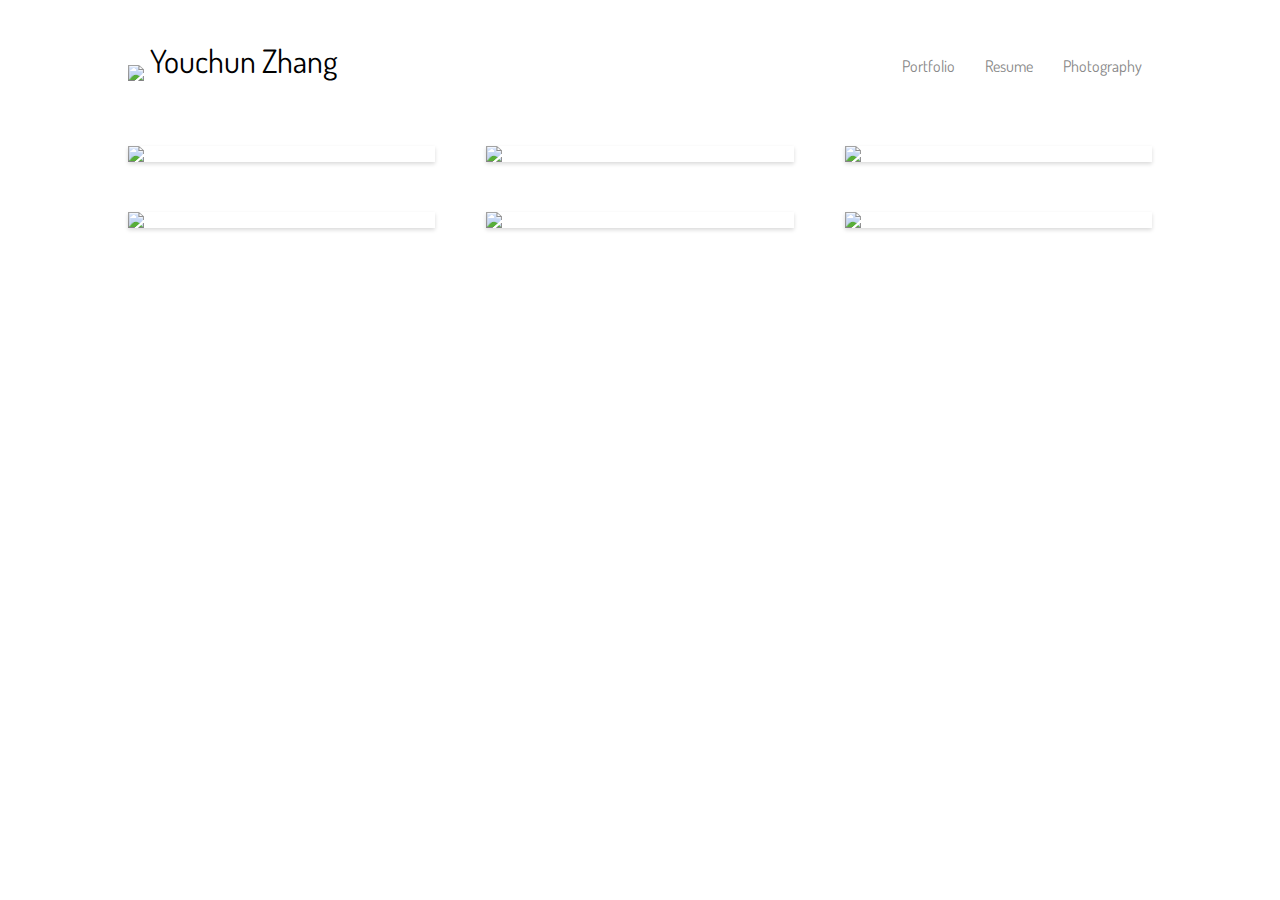
==== Web_Final/index.html @ 00fa05f1 "Update demo project" ====
<!DOCTYPE html>
<html>

<head>
    <meta charset="utf-8">
    <title>Youchun Zhang</title>
    <link rel="stylesheet" type="text/css" href="css/style.css">
</head>

<body>
    <div id="wrap">
        <header>
            <div id="site-title">
                <img id="site-logo" src="site-icon.png">
                <span>Youchun Zhang</span>
            </div>

            <nav>
                <ul>
                    <li><a href="#">Portfolio</a></li>
                    <li><a href="#">Resume</a></li>
                    <li><a href="#">Photography</a></li>
                </ul>
                <img class="img-nav" src="nav.png">
            </nav>

        </header>

        <div class="grid">
            <div class="box">
                <div class="img-overlay">
                    <h3>Playful Data I - KPI</h3>
                </div>
                <img class="img-tile" src="coverpage_kpi.png">
            </div>
            <div class="box">
                <div class="img-overlay">
                    <h3>Playful Data II - Calendar</h3>
                </div>
                <img class="img-tile" src="coverpage_calendar.png">
            </div>
            <div class="box">
                <div class="img-overlay">
                    <h3>A Smart Voice Decoder System for Vowels</h3>
                </div>
                <img class="img-tile" src="coverpage_circuit.png">
            </div>
            <div class="box">
                <div class="img-overlay">
                    <h3>Playful Data III - Collaborating with Data</h3>
                </div>
                <img class="img-tile" src="coverpage_collaboration.png">
            </div>
            <div class="box">
                <div class="img-overlay">
                    <h3>MicroStrategy Web Analytics</h3>
                </div>
                <img class="img-tile" src="coverpage_analytics.png">
            </div>
            <div class="box">
                <div class="img-overlay">
                    <h3>Multi-modal Authentication System</h3>
                </div>
                <img class="img-tile" src="coverpage_identity.png">
            </div>
        </div>
    </div>
</body>

</html>
---- Web_Final/css/style.css ----
@import url(http://fonts.googleapis.com/css?family=Dosis:400,600);

html {
  font-family: "Dosis",sans-serif;
}

body {
	width: 100%;
	margin: 0;
	padding: 0;
}

#wrap {
	width: 100vw;
	height: 100vh;
	overflow: auto;
}

header {
    /* border-bottom: 1px solid #b6b6b6; */
    display: flex;
    justify-content: space-between;
	padding-top: 40px;
	padding-left: 10vw;
	padding-bottom: 15px;
	padding-right: 10vw;
}

#site-title {
    font-size: 2em;
}

#site-logo {
    height: 41px;
    width: auto;
    vertical-align: text-bottom;
}

nav ul li {
	padding-left: 20px; 
	padding-right: 10px;
    float: left;
    display: block;
}
 
nav ul li a {
	color: #888888;
	text-decoration: none;
}

nav ul li a:hover {
	color: black;
}

nav .img-nav {
	width: 22px;
	height: auto;
	display: none;
}

.grid {
	height: calc(100vh - 90px);
	margin-top: 10px;
	margin-right: 10vw;
	margin-left: 10vw;
	color: white;
	display: flex;	
	flex-direction: row;
	flex-wrap: wrap;
	justify-content: space-between;
	align-content: flex-start;
	z-index: -1;
}

.box {
	position: relative;
	display: inline-block;
	/* font-size: .8em; */
	margin-top: 40px;
	margin-bottom: 10px;
	animation: 1s ease-in-out 0s 1 slide-in;
	box-shadow: 0px 2px 4px rgba(0,0,0,.15);
}

.img-overlay {
	position: absolute;
	padding: 0;
	opacity: 0;
	height: 100%; 
	width: 100%;
	background: rgba(0,0,0,0.6);
	transition: .5s all ease-in-out;
}

.box:hover .img-overlay {
	opacity: 1;
}

.box .img-overlay h3 {
	color: white;
	margin-top: 30%;
	padding-left: 10px;
	padding-right: 10px;
	text-align: center;
	vertical-align: middle;
	overflow-wrap: normal;
}

.box .img-tile {
	width: 24vw;
	min-width: 240px;
	height: auto;
	display: block;
}

#blog-links {
	list-style: none;
	text-decoration: none;
	padding: 0;
}

#blog-links li {
	text-align: center;
	line-height: 30px;
}

@keyframes slide-in {
	0% {transform: translateY(300%)}
	100% {transform: translateY(0%)}
}

@media screen and (max-width: 980px) and (min-width:640px){
	.box .img-tile {
		width: 36vw;
		min-width: 240px;
		height: auto;
	}

	nav ul li {
		padding-left: 15px; 
		padding-right: 5px;
		float: left; 
		display: block;
	}
}

@media screen and (max-width: 680px) {
	#site-title {
		font-size: 1em;
	}

	#site-logo {
		height: 24px;
		width: auto;
		vertical-align: text-bottom;
	}

	.box .img-tile {
		width: 80vw;
		height: auto;
	}

	nav ul {
		display: none;
	}

	nav .img-nav {
		display: block;
		padding-top: 6px;
		opacity: .5;
	}

	nav:hover .img-nav {
		opacity: 1;
	}
}
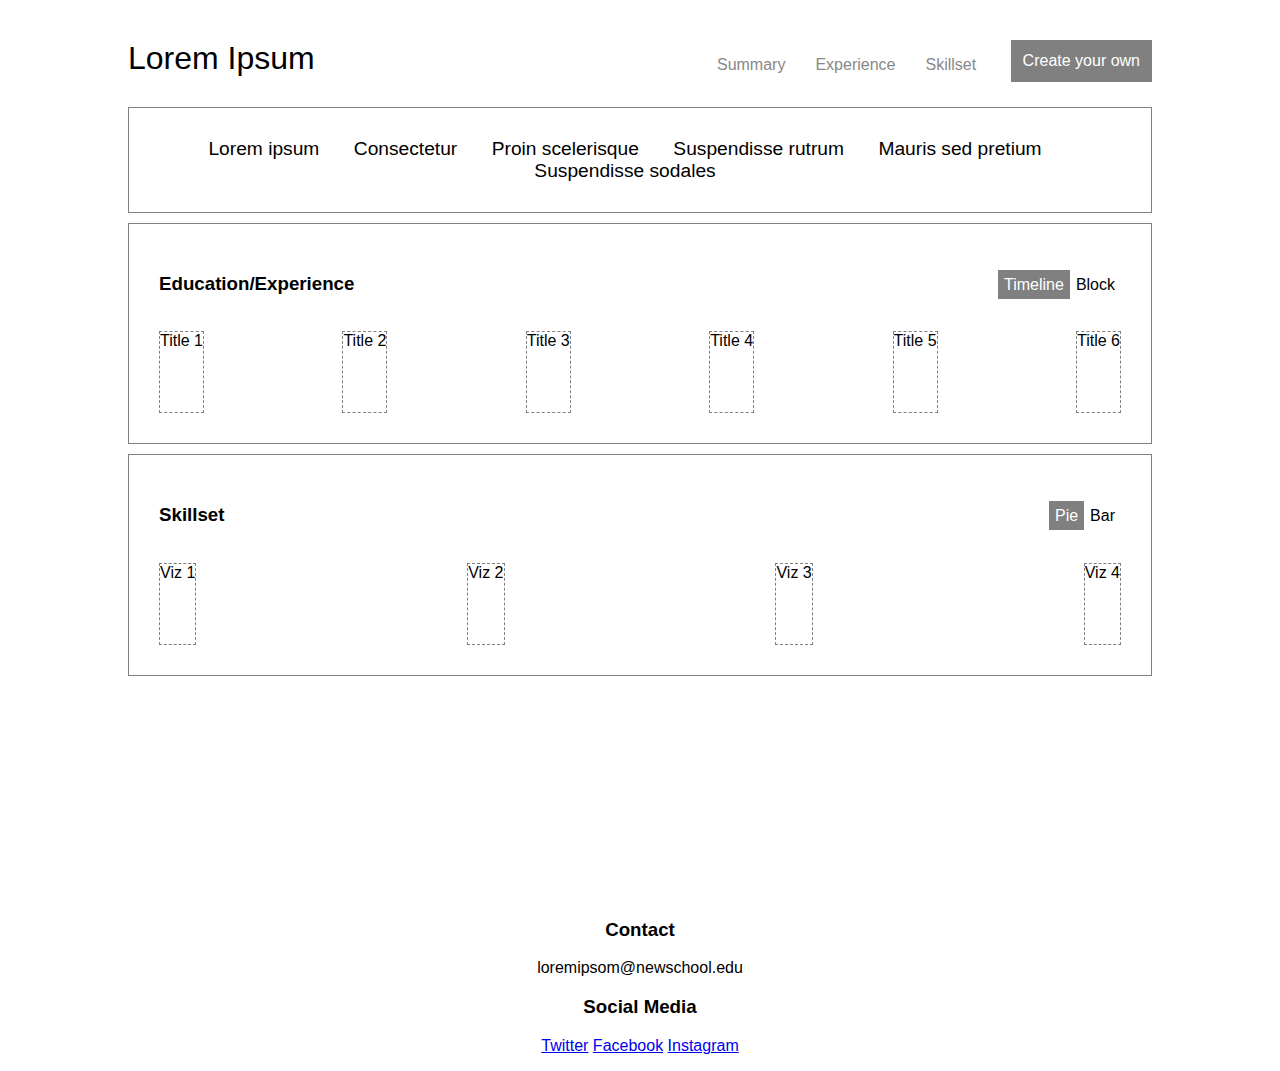
==== commit 0e05ecbb: "D3 demo and final progress" ====
--- a/Web_Final/index.html
+++ b/Web_Final/index.html
@@ -3,7 +3,7 @@
 
 <head>
     <meta charset="utf-8">
-    <title>Youchun Zhang</title>
+    <title>Youchun‘s Resume</title>
     <link rel="stylesheet" type="text/css" href="css/style.css">
 </head>
 
@@ -11,60 +11,94 @@
     <div id="wrap">
         <header>
             <div id="site-title">
-                <img id="site-logo" src="site-icon.png">
-                <span>Youchun Zhang</span>
+                <span>Lorem Ipsum</span>
             </div>
+            <div id="site-nav">
+                <nav>
+                    <ul>
+                        <li><a href="#">Summary</a></li>
+                        <li><a href="#">Experience</a></li>
+                        <li><a href="#">Skillset</a></li>
+                    </ul>
+                </nav>
 
-            <nav>
-                <ul>
-                    <li><a href="#">Portfolio</a></li>
-                    <li><a href="#">Resume</a></li>
-                    <li><a href="#">Photography</a></li>
-                </ul>
-                <img class="img-nav" src="nav.png">
-            </nav>
-
+                <div id="get-started-btn">
+                    <span>Create your own</span>
+                </div>
+            </div>
         </header>
 
-        <div class="grid">
-            <div class="box">
-                <div class="img-overlay">
-                    <h3>Playful Data I - KPI</h3>
+        <section id="summary">
+            <span>Lorem ipsum</span>
+            <span>Consectetur</span>
+            <span>Proin scelerisque</span>
+            <span>Suspendisse rutrum</span>
+            <span>Mauris sed pretium</span>
+            <span>Suspendisse sodales</span>
+        </section>
+
+        <section id="experience">
+            <div class="section-title">
+                <h3 class="section-title-text">Education/Experience</h3>
+                <div class="section-title-toggle">
+                    <span class="selected">Timeline</span><span>Block</span>
                 </div>
-                <img class="img-tile" src="coverpage_kpi.png">
             </div>
-            <div class="box">
-                <div class="img-overlay">
-                    <h3>Playful Data II - Calendar</h3>
+            <div class="block">
+                <div class="box">
+                    <span>Title 1</span>
                 </div>
-                <img class="img-tile" src="coverpage_calendar.png">
+                <div class="box">
+                    <span>Title 2</span>
+                </div>
+                <div class="box">
+                    <span>Title 3</span>
+                </div>
+                <div class="box">
+                    <span>Title 4</span>
+                </div>
+                <div class="box">
+                    <span>Title 5</span>
+                </div>
+                <div class="box">
+                    <span>Title 6</span>
+                </div>
             </div>
-            <div class="box">
-                <div class="img-overlay">
-                    <h3>A Smart Voice Decoder System for Vowels</h3>
+        </section>
+
+        <section id="skillset">
+            <div class="section-title">
+                <h3 class="section-title-text">Skillset</h3>
+                <div class="section-title-toggle">
+                    <span class="selected">Pie</span><span>Bar</span>
                 </div>
-                <img class="img-tile" src="coverpage_circuit.png">
             </div>
-            <div class="box">
-                <div class="img-overlay">
-                    <h3>Playful Data III - Collaborating with Data</h3>
+            <div class="block">
+                <div class="box">
+                    <span>Viz 1</span>
                 </div>
-                <img class="img-tile" src="coverpage_collaboration.png">
+                <div class="box">
+                    <span>Viz 2</span>
+                </div>
+                <div class="box">
+                    <span>Viz 3</span>
+                </div>
+                <div class="box">
+                    <span>Viz 4</span>
+                </div>
             </div>
-            <div class="box">
-                <div class="img-overlay">
-                    <h3>MicroStrategy Web Analytics</h3>
-                </div>
-                <img class="img-tile" src="coverpage_analytics.png">
-            </div>
-            <div class="box">
-                <div class="img-overlay">
-                    <h3>Multi-modal Authentication System</h3>
-                </div>
-                <img class="img-tile" src="coverpage_identity.png">
-            </div>
-        </div>
+        </section>
     </div>
 </body>
+<footer>
+    <h3>Contact</h3>
+    <p id="footer-contact">loremipsom@newschool.edu</p>
+    <h3>Social Media</h3>
+    <p id="footer-elsewhere">
+        <a href="http://www.twitter.com">Twitter</a>
+        <a href="http://www.facebook.com">Facebook</a>
+        <a href="http://www.instagram.com">Instagram</a>
+    </p>
+</footer>
 
 </html>--- a/Web_Final/css/style.css
+++ b/Web_Final/css/style.css
@@ -1,176 +1,134 @@
-@import url(http://fonts.googleapis.com/css?family=Dosis:400,600);
+/* @import url(http://fonts.googleapis.com/css?family=Dosis:400,600); */
 
 html {
-  font-family: "Dosis",sans-serif;
+    font-family: 'Helvetica Neue', Helvetica, Arial, sans-serif;
+    font-weight: 300;
 }
 
 body {
-	width: 100%;
-	margin: 0;
-	padding: 0;
+    width: 100%;
+    margin: 0;
+    padding: 0;
 }
 
 #wrap {
-	width: 100vw;
-	height: 100vh;
-	overflow: auto;
+    width: 100vw;
+    height: 100vh;
+    overflow: auto;
 }
 
 header {
-    /* border-bottom: 1px solid #b6b6b6; */
     display: flex;
     justify-content: space-between;
-	padding-top: 40px;
-	padding-left: 10vw;
-	padding-bottom: 15px;
-	padding-right: 10vw;
+    padding-top: 40px;
+    padding-left: 10vw;
+    padding-bottom: 15px;
+    padding-right: 10vw;
 }
 
 #site-title {
     font-size: 2em;
 }
 
-#site-logo {
-    height: 41px;
-    width: auto;
-    vertical-align: text-bottom;
+nav {
+    display: inline-block;
 }
 
 nav ul li {
-	padding-left: 20px; 
-	padding-right: 10px;
+    padding-left: 20px;
+    padding-right: 10px;
     float: left;
     display: block;
 }
- 
+
 nav ul li a {
-	color: #888888;
-	text-decoration: none;
+    color: #888888;
+    text-decoration: none;
 }
 
 nav ul li a:hover {
-	color: black;
+    color: black;
 }
 
-nav .img-nav {
-	width: 22px;
-	height: auto;
-	display: none;
+#get-started-btn {
+    display: inline-block;
+    color: white;
+    margin-left: 20px;
+    height: 42px;
+    width: auto;
+    padding-left: 12px;
+    padding-right: 12px;
+    background-color: gray;
+    vertical-align: top;
 }
 
-.grid {
-	height: calc(100vh - 90px);
-	margin-top: 10px;
-	margin-right: 10vw;
-	margin-left: 10vw;
-	color: white;
-	display: flex;	
-	flex-direction: row;
-	flex-wrap: wrap;
-	justify-content: space-between;
-	align-content: flex-start;
-	z-index: -1;
+#get-started-btn span {
+    vertical-align: middle;
+    line-height: 42px;
+}
+
+section {
+    margin-top: 10px;
+    margin-left: 10vw;
+    margin-right: 10vw;
+    height: auto;
+    border: 1px solid gray;
+    padding: 30px;
+}
+
+section div.section-title {
+    text-align: justify;
+    text-align-last: center;
+}
+
+section div.section-title::after {
+    content: '';
+    display: inline-block;
+    width: 100%;
+}
+
+section .section-title-text,
+section .section-title-toggle {
+    display: inline-block;
+}
+
+section .section-title-toggle span {
+    padding: 6px;
+}
+
+section .section-title-toggle span.selected {
+    background-color: gray;
+    color: white;
+}
+
+#summary {
+    text-align: center;
+}
+
+#summary span {
+    margin-right: 30px;
+    font-size: 1.2em;
+}
+
+.block {
+    display: flex;
+    flex-direction: row;
+    flex-wrap: wrap;
+    justify-content: space-between;
+    align-content: flex-start;
+    z-index: -1;
 }
 
 .box {
-	position: relative;
-	display: inline-block;
-	/* font-size: .8em; */
-	margin-top: 40px;
-	margin-bottom: 10px;
-	animation: 1s ease-in-out 0s 1 slide-in;
-	box-shadow: 0px 2px 4px rgba(0,0,0,.15);
+    height: 80px;
+    width: auto;
+    border: 1px dashed gray;
 }
 
-.img-overlay {
-	position: absolute;
-	padding: 0;
-	opacity: 0;
-	height: 100%; 
-	width: 100%;
-	background: rgba(0,0,0,0.6);
-	transition: .5s all ease-in-out;
+footer {
+    text-align: center;
 }
 
-.box:hover .img-overlay {
-	opacity: 1;
-}
+@media screen and (max-width: 980px) and (min-width:640px) {}
 
-.box .img-overlay h3 {
-	color: white;
-	margin-top: 30%;
-	padding-left: 10px;
-	padding-right: 10px;
-	text-align: center;
-	vertical-align: middle;
-	overflow-wrap: normal;
-}
-
-.box .img-tile {
-	width: 24vw;
-	min-width: 240px;
-	height: auto;
-	display: block;
-}
-
-#blog-links {
-	list-style: none;
-	text-decoration: none;
-	padding: 0;
-}
-
-#blog-links li {
-	text-align: center;
-	line-height: 30px;
-}
-
-@keyframes slide-in {
-	0% {transform: translateY(300%)}
-	100% {transform: translateY(0%)}
-}
-
-@media screen and (max-width: 980px) and (min-width:640px){
-	.box .img-tile {
-		width: 36vw;
-		min-width: 240px;
-		height: auto;
-	}
-
-	nav ul li {
-		padding-left: 15px; 
-		padding-right: 5px;
-		float: left; 
-		display: block;
-	}
-}
-
-@media screen and (max-width: 680px) {
-	#site-title {
-		font-size: 1em;
-	}
-
-	#site-logo {
-		height: 24px;
-		width: auto;
-		vertical-align: text-bottom;
-	}
-
-	.box .img-tile {
-		width: 80vw;
-		height: auto;
-	}
-
-	nav ul {
-		display: none;
-	}
-
-	nav .img-nav {
-		display: block;
-		padding-top: 6px;
-		opacity: .5;
-	}
-
-	nav:hover .img-nav {
-		opacity: 1;
-	}
-}+@media screen and (max-width: 680px) {}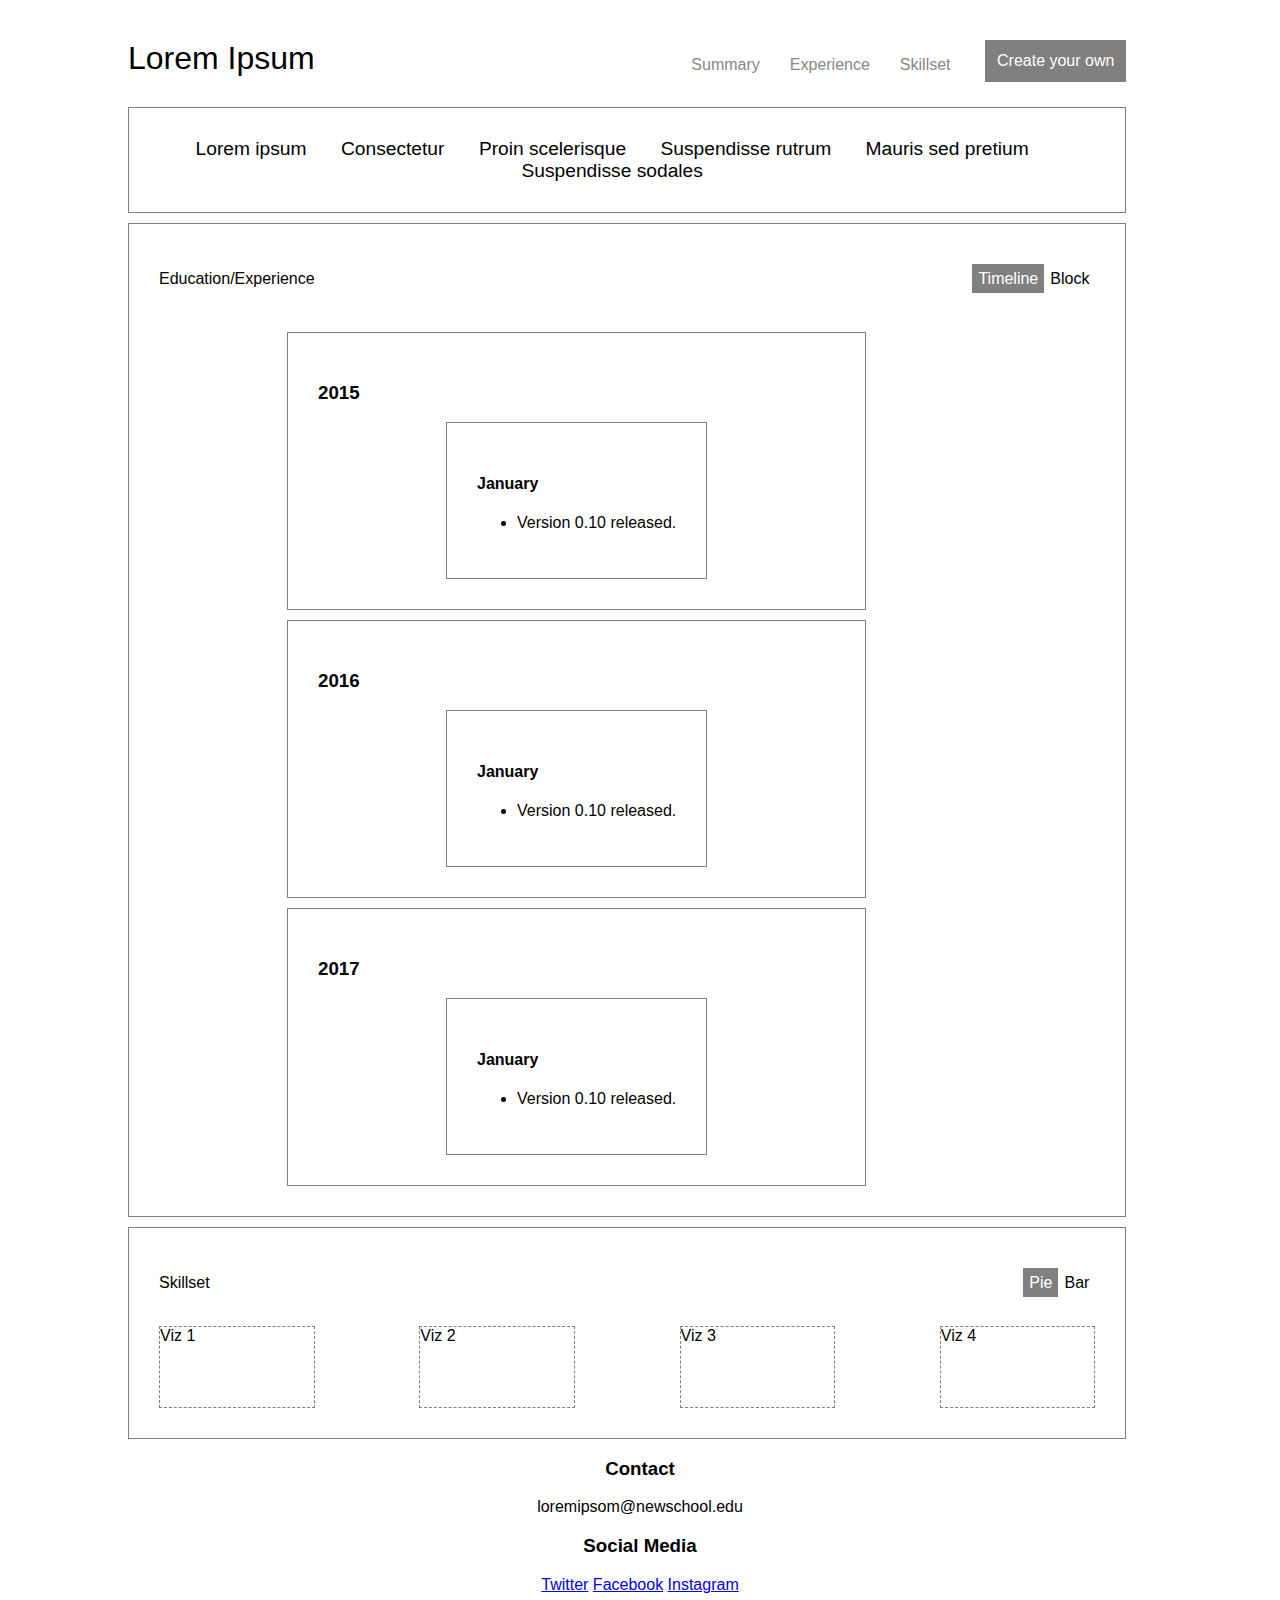
==== commit d2c8dfef: "Added timeline" ====
--- a/Web_Final/index.html
+++ b/Web_Final/index.html
@@ -29,6 +29,7 @@
         </header>
 
         <section id="summary">
+            <!-- <p class="section-title-text">About Me</p> -->
             <span>Lorem ipsum</span>
             <span>Consectetur</span>
             <span>Proin scelerisque</span>
@@ -39,51 +40,82 @@
 
         <section id="experience">
             <div class="section-title">
-                <h3 class="section-title-text">Education/Experience</h3>
+                <p class="section-title-text">Education/Experience</p>
                 <div class="section-title-toggle">
                     <span class="selected">Timeline</span><span>Block</span>
                 </div>
             </div>
-            <div class="block">
-                <div class="box">
+            <div id="block">
+                <div class="block-box">
                     <span>Title 1</span>
                 </div>
-                <div class="box">
+                <div class="block-box">
                     <span>Title 2</span>
                 </div>
-                <div class="box">
+                <div class="block-box">
                     <span>Title 3</span>
                 </div>
-                <div class="box">
+                <div class="block-box">
                     <span>Title 4</span>
                 </div>
-                <div class="box">
+                <div class="block-box">
                     <span>Title 5</span>
                 </div>
-                <div class="box">
+                <div class="block-box">
                     <span>Title 6</span>
+                </div>
+            </div>
+            <div id="timeline">
+                <div class="item">
+                    <section class="bubble">
+                        <h3>2015</h3>
+                        <section class="year">
+                            <h4>January</h4>
+                            <ul>
+                                <li>Version 0.10 released.</li>
+                            </ul>
+                        </section>
+                    </section>
+                    <section class="bubble">
+                        <h3>2016</h3>
+                        <section class="year">
+                            <h4>January</h4>
+                            <ul>
+                                <li>Version 0.10 released.</li>
+                            </ul>
+                        </section>
+                    </section>
+                    <section class="bubble">
+                        <h3>2017</h3>
+                        <section class="year">
+                            <h4>January</h4>
+                            <ul>
+                                <li>Version 0.10 released.</li>
+                            </ul>
+                        </section>
+                    </section>
                 </div>
             </div>
         </section>
 
         <section id="skillset">
             <div class="section-title">
-                <h3 class="section-title-text">Skillset</h3>
+                <p class="section-title-text">Skillset</p>
                 <div class="section-title-toggle">
                     <span class="selected">Pie</span><span>Bar</span>
                 </div>
             </div>
-            <div class="block">
-                <div class="box">
+            <div id="pie">
+                <div class="pie-box">
                     <span>Viz 1</span>
                 </div>
-                <div class="box">
+                <div class="pie-box">
                     <span>Viz 2</span>
                 </div>
-                <div class="box">
+                <div class="pie-box">
                     <span>Viz 3</span>
                 </div>
-                <div class="box">
+                <div class="pie-box">
                     <span>Viz 4</span>
                 </div>
             </div>
--- a/Web_Final/css/style.css
+++ b/Web_Final/css/style.css
@@ -12,8 +12,8 @@
 }
 
 #wrap {
-    width: 100vw;
-    height: 100vh;
+    width: 98vw;
+    height: auto;
     overflow: auto;
 }
 
@@ -110,7 +110,31 @@
     font-size: 1.2em;
 }
 
-.block {
+#block {
+    display: none;
+    flex-direction: row;
+    flex-wrap: wrap;
+    justify-content: space-between;
+    align-content: flex-start;
+    z-index: -1;
+}
+
+.block-box {
+    height: 80px;
+    width: 12vw;
+    border: 1px dashed gray;
+}
+
+#timeline {
+    display: flex;
+}
+
+#timeline .item {
+    position: relative;
+    display: table;
+}
+
+#pie {
     display: flex;
     flex-direction: row;
     flex-wrap: wrap;
@@ -119,9 +143,9 @@
     z-index: -1;
 }
 
-.box {
+.pie-box {
     height: 80px;
-    width: auto;
+    width: 12vw;
     border: 1px dashed gray;
 }
 
@@ -129,6 +153,10 @@
     text-align: center;
 }
 
+#footer-elsewhere a {
+    color: rgb(0, 0, 238);
+}
+
 @media screen and (max-width: 980px) and (min-width:640px) {}
 
 @media screen and (max-width: 680px) {}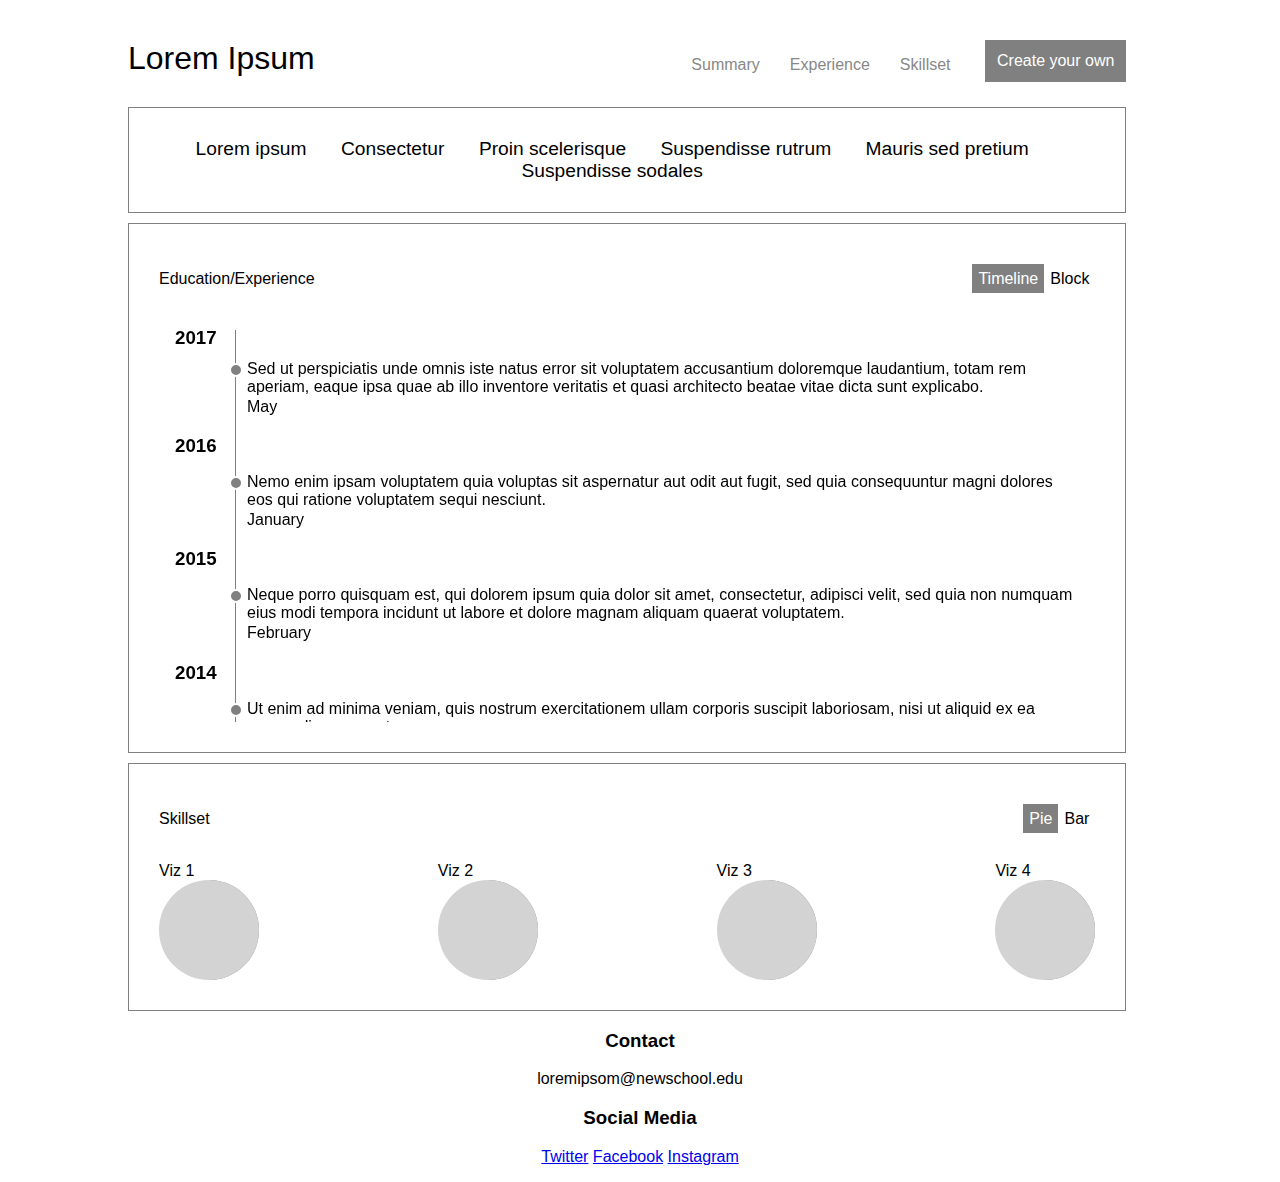
==== commit 6f276a94: "Bar chart is working" ====
--- a/Web_Final/index.html
+++ b/Web_Final/index.html
@@ -3,8 +3,9 @@
 
 <head>
     <meta charset="utf-8">
-    <title>Youchun‘s Resume</title>
+    <title>Resume</title>
     <link rel="stylesheet" type="text/css" href="css/style.css">
+    <script src="https://code.jquery.com/jquery-3.2.1.min.js" integrity="sha256-hwg4gsxgFZhOsEEamdOYGBf13FyQuiTwlAQgxVSNgt4=" crossorigin="anonymous"></script>
 </head>
 
 <body>
@@ -16,9 +17,9 @@
             <div id="site-nav">
                 <nav>
                     <ul>
-                        <li><a href="#">Summary</a></li>
-                        <li><a href="#">Experience</a></li>
-                        <li><a href="#">Skillset</a></li>
+                        <li><a href="#summary">Summary</a></li>
+                        <li><a href="#experience">Experience</a></li>
+                        <li><a href="#skillset">Skillset</a></li>
                     </ul>
                 </nav>
 
@@ -42,58 +43,96 @@
             <div class="section-title">
                 <p class="section-title-text">Education/Experience</p>
                 <div class="section-title-toggle">
-                    <span class="selected">Timeline</span><span>Block</span>
+                    <span id="timeline-btn" class="selected">Timeline</span><span id="block-btn">Block</span>
                 </div>
             </div>
             <div id="block">
                 <div class="block-box">
-                    <span>Title 1</span>
-                </div>
-                <div class="block-box">
-                    <span>Title 2</span>
-                </div>
-                <div class="block-box">
-                    <span>Title 3</span>
-                </div>
-                <div class="block-box">
-                    <span>Title 4</span>
-                </div>
-                <div class="block-box">
-                    <span>Title 5</span>
-                </div>
-                <div class="block-box">
-                    <span>Title 6</span>
+                    <span>2017</span>
+                    <p>Sed ut perspiciatis unde omnis iste natus error sit voluptatem accusantium doloremque laudantium, totam rem aperiam, eaque ipsa quae ab illo inventore veritatis et quasi architecto beatae vitae dicta sunt explicabo.</p>
+                </div>
+                <div class="block-box">
+                    <span>2016</span>
+                    <p>Nemo enim ipsam voluptatem quia voluptas sit aspernatur aut odit aut fugit, sed quia consequuntur magni dolores eos qui ratione voluptatem sequi nesciunt.</p>
+                </div>
+                <div class="block-box">
+                    <span>2015</span>
+                    <p>Neque porro quisquam est, qui dolorem ipsum quia dolor sit amet, consectetur, adipisci velit, sed quia non numquam eius modi tempora incidunt ut labore et dolore magnam aliquam quaerat voluptatem.</p>
+                </div>
+                <div class="block-box">
+                    <span>2014</span>
+                    <p>Ut enim ad minima veniam, quis nostrum exercitationem ullam corporis suscipit laboriosam, nisi ut aliquid ex ea commodi consequatur.</p>
+                </div>
+                <div class="block-box">
+                    <span>2010</span>
+                    <p>At vero eos et accusamus et iusto odio dignissimos ducimus qui blanditiis praesentium voluptatum deleniti atque corrupti quos dolores et quas molestias excepturi sint occaecati cupiditate non provident, similique sunt in culpa qui
+                        officia deserunt mollitia animi, id est laborum et dolorum fuga.</p>
+                </div>
+                <div class="block-box">
+                    <span>2006</span>
+                    <p>Et harum quidem rerum facilis est et expedita distinctio. Nam libero tempore, cum soluta nobis est eligendi optio cumque nihil impedit quo minus id quod maxime placeat facere possimus, omnis voluptas assumenda est, omnis dolor repellendus.</p>
                 </div>
             </div>
             <div id="timeline">
                 <div class="item">
-                    <section class="bubble">
-                        <h3>2015</h3>
-                        <section class="year">
-                            <h4>January</h4>
-                            <ul>
-                                <li>Version 0.10 released.</li>
-                            </ul>
-                        </section>
-                    </section>
-                    <section class="bubble">
-                        <h3>2016</h3>
-                        <section class="year">
-                            <h4>January</h4>
-                            <ul>
-                                <li>Version 0.10 released.</li>
-                            </ul>
-                        </section>
-                    </section>
-                    <section class="bubble">
-                        <h3>2017</h3>
-                        <section class="year">
-                            <h4>January</h4>
-                            <ul>
-                                <li>Version 0.10 released.</li>
-                            </ul>
-                        </section>
-                    </section>
+                    <div>
+                        <div class="timeline-box">
+                            <h3>2017</h3>
+                            <div class="year">
+                                <h4>May</h4>
+                                <ul>
+                                    <li>Sed ut perspiciatis unde omnis iste natus error sit voluptatem accusantium doloremque laudantium, totam rem aperiam, eaque ipsa quae ab illo inventore veritatis et quasi architecto beatae vitae dicta sunt explicabo.</li>
+                                </ul>
+                            </div>
+                        </div>
+                        <div class="timeline-box">
+                            <h3>2016</h3>
+                            <div class="year">
+                                <h4>January</h4>
+                                <ul>
+                                    <li>Nemo enim ipsam voluptatem quia voluptas sit aspernatur aut odit aut fugit, sed quia consequuntur magni dolores eos qui ratione voluptatem sequi nesciunt.</li>
+                                </ul>
+                            </div>
+                        </div>
+                        <div class="timeline-box">
+                            <h3>2015</h3>
+                            <div class="year">
+                                <h4>February</h4>
+                                <ul>
+                                    <li>Neque porro quisquam est, qui dolorem ipsum quia dolor sit amet, consectetur, adipisci velit, sed quia non numquam eius modi tempora incidunt ut labore et dolore magnam aliquam quaerat voluptatem.</li>
+                                </ul>
+                            </div>
+                        </div>
+                        <div class="timeline-box">
+                            <h3>2014</h3>
+                            <div class="year">
+                                <h4>May - August</h4>
+                                <ul>
+                                    <li>Ut enim ad minima veniam, quis nostrum exercitationem ullam corporis suscipit laboriosam, nisi ut aliquid ex ea commodi consequatur.</li>
+                                </ul>
+                            </div>
+                        </div>
+                        <div class="timeline-box">
+                            <h3>2010</h3>
+                            <div class="year">
+                                <h4>September</h4>
+                                <ul>
+                                    <li>At vero eos et accusamus et iusto odio dignissimos ducimus qui blanditiis praesentium voluptatum deleniti atque corrupti quos dolores et quas molestias excepturi sint occaecati cupiditate non provident, similique sunt
+                                        in culpa qui officia deserunt mollitia animi, id est laborum et dolorum fuga.</li>
+                                </ul>
+                            </div>
+                        </div>
+                        <div class="timeline-box">
+                            <h3>2006</h3>
+                            <div class="year">
+                                <h4>August</h4>
+                                <ul>
+                                    <li>Et harum quidem rerum facilis est et expedita distinctio. Nam libero tempore, cum soluta nobis est eligendi optio cumque nihil impedit quo minus id quod maxime placeat facere possimus, omnis voluptas assumenda est,
+                                        omnis dolor repellendus.</li>
+                                </ul>
+                            </div>
+                        </div>
+                    </div>
                 </div>
             </div>
         </section>
@@ -102,22 +141,46 @@
             <div class="section-title">
                 <p class="section-title-text">Skillset</p>
                 <div class="section-title-toggle">
-                    <span class="selected">Pie</span><span>Bar</span>
+                    <span id="pie-btn" class="selected">Pie</span><span id="bar-btn">Bar</span>
                 </div>
             </div>
             <div id="pie">
                 <div class="pie-box">
                     <span>Viz 1</span>
+                    <div class="pie-viz" style="animation-delay: -.5s">
+                    </div>
                 </div>
                 <div class="pie-box">
                     <span>Viz 2</span>
+                    <div class="pie-viz" style="animation-delay: -.8s">
+                    </div>
                 </div>
                 <div class="pie-box">
                     <span>Viz 3</span>
+                    <div class="pie-viz" style="animation-delay: -.98s">
+                    </div>
                 </div>
                 <div class="pie-box">
                     <span>Viz 4</span>
-                </div>
+                    <div class="pie-viz" style="animation-delay: -.8s">
+                    </div>
+                </div>
+            </div>
+            <div id="bar">
+                <ul class="bar-box">
+                    <li>
+                        <span style="height:5%" title="Viz 1"></span>
+                    </li>
+                    <li>
+                        <span style="height:70%" title="Viz 2"></span>
+                    </li>
+                    <li>
+                        <span style="height:50%" title="Viz 3"></span>
+                    </li>
+                    <li>
+                        <span style="height:15%" title="Viz 4"></span>
+                    </li>
+                </ul>
             </div>
         </section>
     </div>
@@ -132,5 +195,6 @@
         <a href="http://www.instagram.com">Instagram</a>
     </p>
 </footer>
+<script src="js/main.js"></script>
 
 </html>--- a/Web_Final/css/style.css
+++ b/Web_Final/css/style.css
@@ -9,6 +9,10 @@
     width: 100%;
     margin: 0;
     padding: 0;
+}
+
+.hide {
+    display: none !important;
 }
 
 #wrap {
@@ -92,6 +96,10 @@
     display: inline-block;
 }
 
+section .section-title-toggle {
+    cursor: pointer;
+}
+
 section .section-title-toggle span {
     padding: 6px;
 }
@@ -120,18 +128,103 @@
 }
 
 .block-box {
-    height: 80px;
-    width: 12vw;
+    height: 160px;
+    width: 20vw;
     border: 1px dashed gray;
+    overflow: hidden;
+    text-overflow: ellipsis;
+    padding: 10px;
+}
+
+.block-box p {
+    /* max-height: 110px; */
+    overflow: hidden;
+    text-overflow: ellipsis;
+    display: -webkit-box;
+    -webkit-line-clamp: 6;
+    -webkit-box-orient: vertical;
 }
 
 #timeline {
     display: flex;
-}
-
-#timeline .item {
+    flex: auto;
+    height: 400px;
+    overflow-y: auto;
+    padding: 0rem 1rem 0rem 1rem;
+}
+
+.item {
     position: relative;
     display: table;
+    height: 100%;
+    margin-left: auto;
+    margin-right: auto;
+    /* margin-top: 5rem; */
+}
+
+.item h3 {
+    position: sticky;
+    top: 0.3rem;
+    margin: 0;
+}
+
+.item div::after {
+    content: '';
+    width: 1px;
+    position: absolute;
+    top: .5rem;
+    bottom: 0rem;
+    left: 60px;
+    z-index: 1;
+    background-color: gray;
+}
+
+.item .timeline-box {
+    position: relative;
+}
+
+
+/* .item .timeline-box:first-child .year {
+    margin-top: -1.3em;
+    padding-bottom: 0px;
+} */
+
+.item .timeline-box .year {
+    position: relative;
+    padding-bottom: 1.25em;
+    margin-bottom: 1.2em;
+}
+
+.item .timeline-box .year h4 {
+    position: absolute;
+    bottom: 0;
+    margin: 0;
+    padding: 0 0 0 72px;
+    font-weight: 300;
+}
+
+.item .timeline-box .year ul:first-of-type:after {
+    content: '';
+    width: 10px;
+    height: 10px;
+    background-color: gray;
+    border: 2px solid white;
+    /* -webkit-border-radius: 50%;
+    -moz-border-radius: 50%;
+    -ms-border-radius: 50%; */
+    border-radius: 50%;
+    position: absolute;
+    left: 54px;
+    top: 3px;
+    z-index: 2;
+}
+
+.item .timeline-box .year ul:last-child {
+    margin-bottom: 0;
+}
+
+.item .timeline-box .year ul li {
+    margin-left: 2rem;
 }
 
 #pie {
@@ -144,9 +237,71 @@
 }
 
 .pie-box {
-    height: 80px;
-    width: 12vw;
-    border: 1px dashed gray;
+    height: auto;
+    width: auto;
+}
+
+.pie-box .pie-viz {
+    width: 100px;
+    height: 100px;
+    border-radius: 50%;
+    background-color: lightgray;
+    background-image: linear-gradient(to right, transparent 50%, gray 0);
+}
+
+.pie-box .pie-viz::before {
+    content: '';
+    display: block;
+    margin-left: 50%;
+    height: 100%;
+    border-radius: 0 100% 100% 0 / 50%;
+    background-color: inherit;
+    transform-origin: left;
+    animation: spin .5s linear infinite, bg 1s step-end infinite;
+    animation-play-state: paused;
+    animation-delay: inherit;
+}
+
+#bar {
+    display: none;
+}
+
+.bar-box {
+    display: table;
+    table-layout: fixed;
+    width: 60%;
+    max-width: 700px;
+    height: 200px;
+    margin: 0 auto;
+    background-image: linear-gradient(to bottom, transparent 50%, lightgray 0);
+    background-size: 100% 50px;
+    background-position: left top;
+}
+
+.bar-box li {
+    position: relative;
+    display: table-cell;
+    vertical-align: bottom;
+    height: 200px;
+}
+
+.bar-box li span {
+    margin: 0 1em;
+    display: block;
+    background: gray;
+    animation: draw 1s ease-in-out;
+}
+
+.bar-box li span::before {
+    position: absolute;
+    left: 0;
+    right: 0;
+    top: 100%;
+    padding: 5px 1em 0;
+    display: block;
+    text-align: center;
+    content: attr(title);
+    word-wrap: break-word;
 }
 
 footer {
@@ -159,4 +314,28 @@
 
 @media screen and (max-width: 980px) and (min-width:640px) {}
 
-@media screen and (max-width: 680px) {}+@media screen and (max-width: 680px) {}
+
+::-webkit-scrollbar {
+    width: 0px;
+    background: transparent;
+    /* make scrollbar transparent */
+}
+
+@keyframes spin {
+    to {
+        transform: rotate(.5turn);
+    }
+}
+
+@keyframes bg {
+    50% {
+        background: gray;
+    }
+}
+
+@keyframes draw {
+    0% {
+        height: 0;
+    }
+}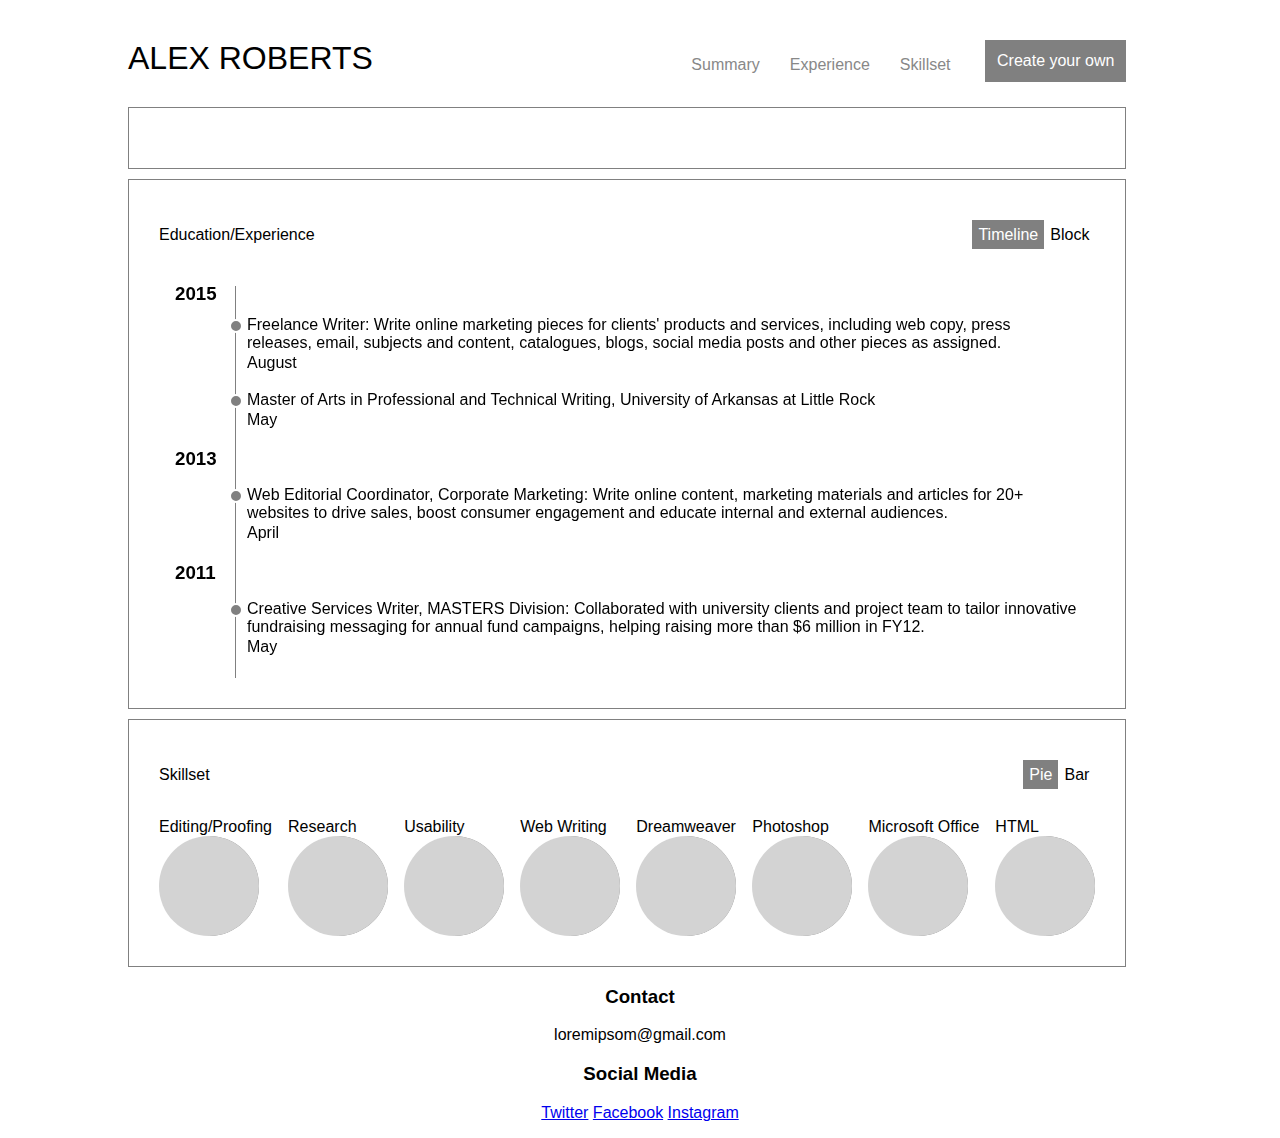
==== commit 0a167885: "Changed email address" ====
--- a/Web_Final/index.html
+++ b/Web_Final/index.html
@@ -3,8 +3,9 @@
 
 <head>
     <meta charset="utf-8">
-    <title>Resume</title>
+    <title>Alex's Resume</title>
     <link rel="stylesheet" type="text/css" href="css/style.css">
+    <script src="js/wordcloud.js"></script>
     <script src="https://code.jquery.com/jquery-3.2.1.min.js" integrity="sha256-hwg4gsxgFZhOsEEamdOYGBf13FyQuiTwlAQgxVSNgt4=" crossorigin="anonymous"></script>
 </head>
 
@@ -12,7 +13,7 @@
     <div id="wrap">
         <header>
             <div id="site-title">
-                <span>Lorem Ipsum</span>
+                <span>ALEX ROBERTS</span>
             </div>
             <div id="site-nav">
                 <nav>
@@ -31,12 +32,12 @@
 
         <section id="summary">
             <!-- <p class="section-title-text">About Me</p> -->
-            <span>Lorem ipsum</span>
-            <span>Consectetur</span>
-            <span>Proin scelerisque</span>
-            <span>Suspendisse rutrum</span>
-            <span>Mauris sed pretium</span>
-            <span>Suspendisse sodales</span>
+            <!-- <span>Results-driven writer</span>
+            <span>Web and print</span>
+            <span>Proofreads for fun</span>
+            <span>Strives for simplicity and clarify</span>
+            <span>Embraces complexity and tight deadlines</span>
+            <span>Eager to improve</span> -->
         </section>
 
         <section id="experience">
@@ -48,87 +49,81 @@
             </div>
             <div id="block">
                 <div class="block-box">
-                    <span>2017</span>
-                    <p>Sed ut perspiciatis unde omnis iste natus error sit voluptatem accusantium doloremque laudantium, totam rem aperiam, eaque ipsa quae ab illo inventore veritatis et quasi architecto beatae vitae dicta sunt explicabo.</p>
-                </div>
-                <div class="block-box">
-                    <span>2016</span>
-                    <p>Nemo enim ipsam voluptatem quia voluptas sit aspernatur aut odit aut fugit, sed quia consequuntur magni dolores eos qui ratione voluptatem sequi nesciunt.</p>
+                    <span>August 2015 - Present</span>
+                    <p>Freelance Writer: Write online marketing pieces for clients' products and services, including web copy, press releases, email, subjects and content, catalogues, blogs, social media posts and other pieces as assigned.</p>
                 </div>
                 <div class="block-box">
                     <span>2015</span>
-                    <p>Neque porro quisquam est, qui dolorem ipsum quia dolor sit amet, consectetur, adipisci velit, sed quia non numquam eius modi tempora incidunt ut labore et dolore magnam aliquam quaerat voluptatem.</p>
-                </div>
-                <div class="block-box">
-                    <span>2014</span>
-                    <p>Ut enim ad minima veniam, quis nostrum exercitationem ullam corporis suscipit laboriosam, nisi ut aliquid ex ea commodi consequatur.</p>
-                </div>
-                <div class="block-box">
-                    <span>2010</span>
-                    <p>At vero eos et accusamus et iusto odio dignissimos ducimus qui blanditiis praesentium voluptatum deleniti atque corrupti quos dolores et quas molestias excepturi sint occaecati cupiditate non provident, similique sunt in culpa qui
-                        officia deserunt mollitia animi, id est laborum et dolorum fuga.</p>
+                    <p>Master of Arts in Professional and Technical Writing, University of Arkansas at Little Rock</p>
+                </div>
+                <div class="block-box">
+                    <span>April 2013 - Present</span>
+                    <p>Web Editorial Coordinator, Corporate Marketing: Write online content, marketing materials and articles for 20+ websites to drive sales, boost consumer engagement and educate internal and external audiences.</p>
+                </div>
+                <div class="block-box">
+                    <span>May 2011 - March 2013</span>
+                    <p>Creative Services Writer, MASTERS Division: Collaborated with university clients and project team to tailor innovative fundraising messaging for annual fund campaigns, helping raising more than $6 million in FY12.</p>
+                </div>
+                <div class="block-box">
+                    <span>March 2009 - April 2011</span>
+                    <p>Internal Provider Relations Representative: Organized and led three-month inter-departmental review of provider directory to implement a standardized, branded, and CMS-compliant directory.</p>
                 </div>
                 <div class="block-box">
                     <span>2006</span>
-                    <p>Et harum quidem rerum facilis est et expedita distinctio. Nam libero tempore, cum soluta nobis est eligendi optio cumque nihil impedit quo minus id quod maxime placeat facere possimus, omnis voluptas assumenda est, omnis dolor repellendus.</p>
+                    <p>Bachelor of Arts in Writing, University of Central Arkansas</p>
                 </div>
             </div>
             <div id="timeline">
                 <div class="item">
                     <div>
                         <div class="timeline-box">
-                            <h3>2017</h3>
+                            <h3>2015</h3>
+                            <div class="year">
+                                <h4>August</h4>
+                                <ul>
+                                    <li>Freelance Writer: Write online marketing pieces for clients' products and services, including web copy, press releases, email, subjects and content, catalogues, blogs, social media posts and other pieces as assigned.</li>
+                                </ul>
+                            </div>
                             <div class="year">
                                 <h4>May</h4>
                                 <ul>
-                                    <li>Sed ut perspiciatis unde omnis iste natus error sit voluptatem accusantium doloremque laudantium, totam rem aperiam, eaque ipsa quae ab illo inventore veritatis et quasi architecto beatae vitae dicta sunt explicabo.</li>
-                                </ul>
-                            </div>
-                        </div>
-                        <div class="timeline-box">
-                            <h3>2016</h3>
-                            <div class="year">
-                                <h4>January</h4>
-                                <ul>
-                                    <li>Nemo enim ipsam voluptatem quia voluptas sit aspernatur aut odit aut fugit, sed quia consequuntur magni dolores eos qui ratione voluptatem sequi nesciunt.</li>
-                                </ul>
-                            </div>
-                        </div>
-                        <div class="timeline-box">
-                            <h3>2015</h3>
-                            <div class="year">
-                                <h4>February</h4>
-                                <ul>
-                                    <li>Neque porro quisquam est, qui dolorem ipsum quia dolor sit amet, consectetur, adipisci velit, sed quia non numquam eius modi tempora incidunt ut labore et dolore magnam aliquam quaerat voluptatem.</li>
-                                </ul>
-                            </div>
-                        </div>
-                        <div class="timeline-box">
-                            <h3>2014</h3>
-                            <div class="year">
-                                <h4>May - August</h4>
-                                <ul>
-                                    <li>Ut enim ad minima veniam, quis nostrum exercitationem ullam corporis suscipit laboriosam, nisi ut aliquid ex ea commodi consequatur.</li>
-                                </ul>
-                            </div>
-                        </div>
-                        <div class="timeline-box">
-                            <h3>2010</h3>
-                            <div class="year">
-                                <h4>September</h4>
-                                <ul>
-                                    <li>At vero eos et accusamus et iusto odio dignissimos ducimus qui blanditiis praesentium voluptatum deleniti atque corrupti quos dolores et quas molestias excepturi sint occaecati cupiditate non provident, similique sunt
-                                        in culpa qui officia deserunt mollitia animi, id est laborum et dolorum fuga.</li>
+                                    <li>Master of Arts in Professional and Technical Writing, University of Arkansas at Little Rock</li>
+                                </ul>
+                            </div>
+                        </div>
+                        <div class="timeline-box">
+                            <h3>2013</h3>
+                            <div class="year">
+                                <h4>April</h4>
+                                <ul>
+                                    <li>Web Editorial Coordinator, Corporate Marketing: Write online content, marketing materials and articles for 20+ websites to drive sales, boost consumer engagement and educate internal and external audiences.</li>
+                                </ul>
+                            </div>
+                        </div>
+                        <div class="timeline-box">
+                            <h3>2011</h3>
+                            <div class="year">
+                                <h4>May</h4>
+                                <ul>
+                                    <li>Creative Services Writer, MASTERS Division: Collaborated with university clients and project team to tailor innovative fundraising messaging for annual fund campaigns, helping raising more than $6 million in FY12.</li>
+                                </ul>
+                            </div>
+                        </div>
+                        <div class="timeline-box">
+                            <h3>2009</h3>
+                            <div class="year">
+                                <h4>March</h4>
+                                <ul>
+                                    <li>Internal Provider Relations Representative: Organized and led three-month inter-departmental review of provider directory to implement a standardized, branded, and CMS-compliant directory.</li>
                                 </ul>
                             </div>
                         </div>
                         <div class="timeline-box">
                             <h3>2006</h3>
                             <div class="year">
-                                <h4>August</h4>
-                                <ul>
-                                    <li>Et harum quidem rerum facilis est et expedita distinctio. Nam libero tempore, cum soluta nobis est eligendi optio cumque nihil impedit quo minus id quod maxime placeat facere possimus, omnis voluptas assumenda est,
-                                        omnis dolor repellendus.</li>
+                                <h4>May</h4>
+                                <ul>
+                                    <li>Bachelor of Arts in Writing, University of Central Arkansas</li>
                                 </ul>
                             </div>
                         </div>
@@ -146,22 +141,42 @@
             </div>
             <div id="pie">
                 <div class="pie-box">
-                    <span>Viz 1</span>
-                    <div class="pie-viz" style="animation-delay: -.5s">
-                    </div>
-                </div>
-                <div class="pie-box">
-                    <span>Viz 2</span>
+                    <span>Editing/Proofing</span>
+                    <div class="pie-viz" style="animation-delay: -.9s">
+                    </div>
+                </div>
+                <div class="pie-box">
+                    <span>Research</span>
+                    <div class="pie-viz" style="animation-delay: -.9s">
+                    </div>
+                </div>
+                <div class="pie-box">
+                    <span>Usability</span>
                     <div class="pie-viz" style="animation-delay: -.8s">
                     </div>
                 </div>
                 <div class="pie-box">
-                    <span>Viz 3</span>
-                    <div class="pie-viz" style="animation-delay: -.98s">
-                    </div>
-                </div>
-                <div class="pie-box">
-                    <span>Viz 4</span>
+                    <span>Web Writing</span>
+                    <div class="pie-viz" style="animation-delay: -.8s">
+                    </div>
+                </div>
+                <div class="pie-box">
+                    <span>Dreamweaver</span>
+                    <div class="pie-viz" style="animation-delay: -.7s">
+                    </div>
+                </div>
+                <div class="pie-box">
+                    <span>Photoshop</span>
+                    <div class="pie-viz" style="animation-delay: -.7s">
+                    </div>
+                </div>
+                <div class="pie-box">
+                    <span>Microsoft Office</span>
+                    <div class="pie-viz" style="animation-delay: -.9s">
+                    </div>
+                </div>
+                <div class="pie-box">
+                    <span>HTML</span>
                     <div class="pie-viz" style="animation-delay: -.8s">
                     </div>
                 </div>
@@ -169,16 +184,28 @@
             <div id="bar">
                 <ul class="bar-box">
                     <li>
-                        <span style="height:5%" title="Viz 1"></span>
-                    </li>
-                    <li>
-                        <span style="height:70%" title="Viz 2"></span>
-                    </li>
-                    <li>
-                        <span style="height:50%" title="Viz 3"></span>
-                    </li>
-                    <li>
-                        <span style="height:15%" title="Viz 4"></span>
+                        <span style="height:90%" title="Editing/Proofing"></span>
+                    </li>
+                    <li>
+                        <span style="height:90%" title="Research"></span>
+                    </li>
+                    <li>
+                        <span style="height:80%" title="Usability"></span>
+                    </li>
+                    <li>
+                        <span style="height:80%" title="Web Writing"></span>
+                    </li>
+                    <li>
+                        <span style="height:70%" title="Dreamweaver"></span>
+                    </li>
+                    <li>
+                        <span style="height:70%" title="Photoshop"></span>
+                    </li>
+                    <li>
+                        <span style="height:90%" title="Microsoft Office"></span>
+                    </li>
+                    <li>
+                        <span style="height:80%" title="HTML"></span>
                     </li>
                 </ul>
             </div>
@@ -187,7 +214,7 @@
 </body>
 <footer>
     <h3>Contact</h3>
-    <p id="footer-contact">loremipsom@newschool.edu</p>
+    <p id="footer-contact">loremipsom@gmail.com</p>
     <h3>Social Media</h3>
     <p id="footer-elsewhere">
         <a href="http://www.twitter.com">Twitter</a>
